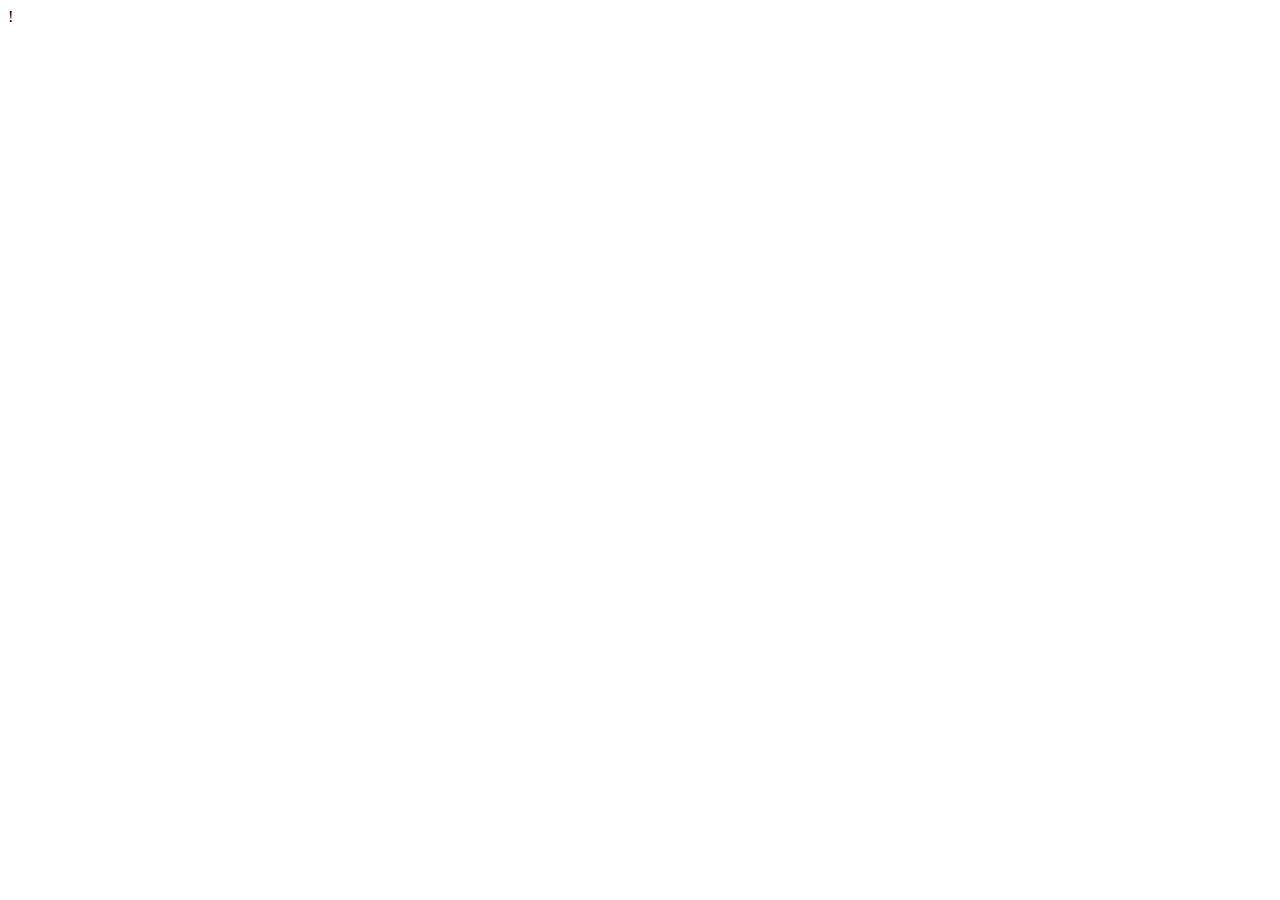
==== index.html @ 69069f78 "Create index.html" ====
!<!DOCTYPE html>
<html lang="pt-br">
<head>
    <meta charset="UTF-8">
    <meta http-equiv="X-UA-Compatible" content="IE=edge">
    <meta name="viewport" content="width=device-width, initial-scale=1.0">
    <title>tabelas1</title>
   
</head>
<body>
   
</body>
</html>
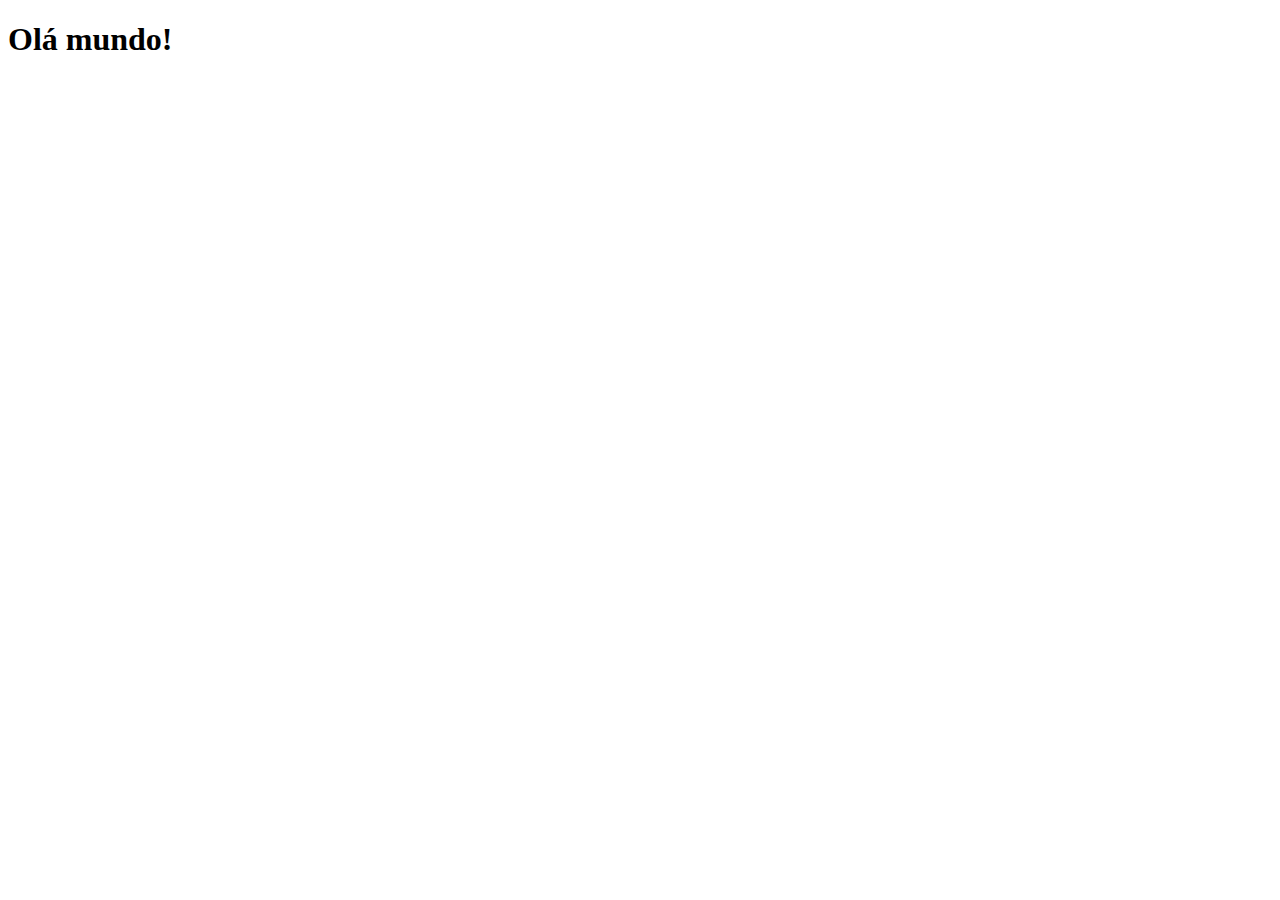
==== commit d2e1a6a6: "Update index.html" ====
--- a/index.html
+++ b/index.html
@@ -1,4 +1,4 @@
-!<!DOCTYPE html>
+<!DOCTYPE html>
 <html lang="pt-br">
 <head>
     <meta charset="UTF-8">
@@ -8,6 +8,6 @@
    
 </head>
 <body>
-   
+   <h1>Olá mundo!</h1>
 </body>
 </html>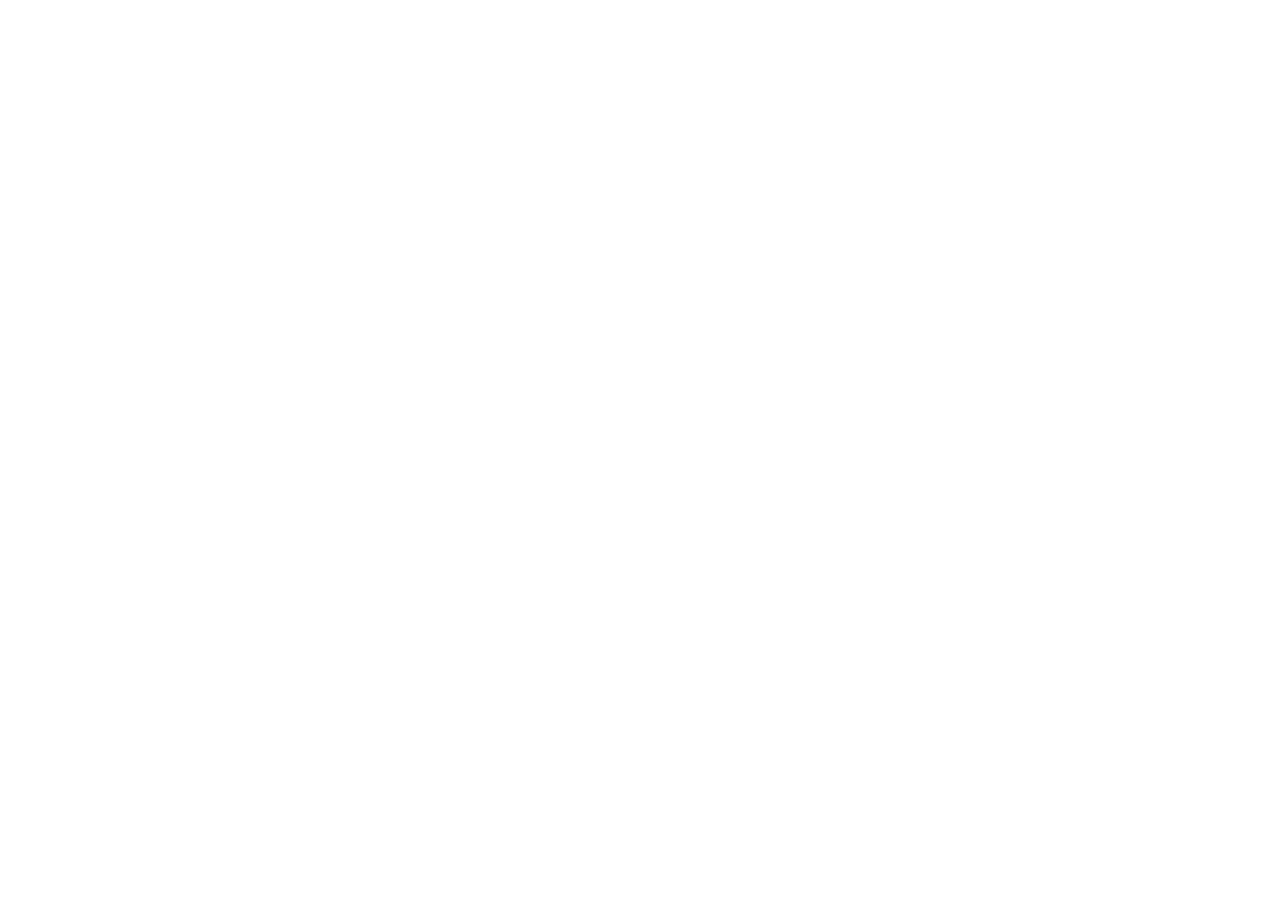
==== commit 1e4b04d1: "Update index.html" ====
--- a/index.html
+++ b/index.html
@@ -4,10 +4,18 @@
     <meta charset="UTF-8">
     <meta http-equiv="X-UA-Compatible" content="IE=edge">
     <meta name="viewport" content="width=device-width, initial-scale=1.0">
-    <title>tabelas1</title>
+    <title>projeto Redes Sociais</title>
+    
    
 </head>
 <body>
-   <h1>Olá mundo!</h1>
+     <main>
+        <section id="telefone">
+
+        </section>
+        <section id="redes-sociais">
+
+        </section>
+     </main>
 </body>
 </html>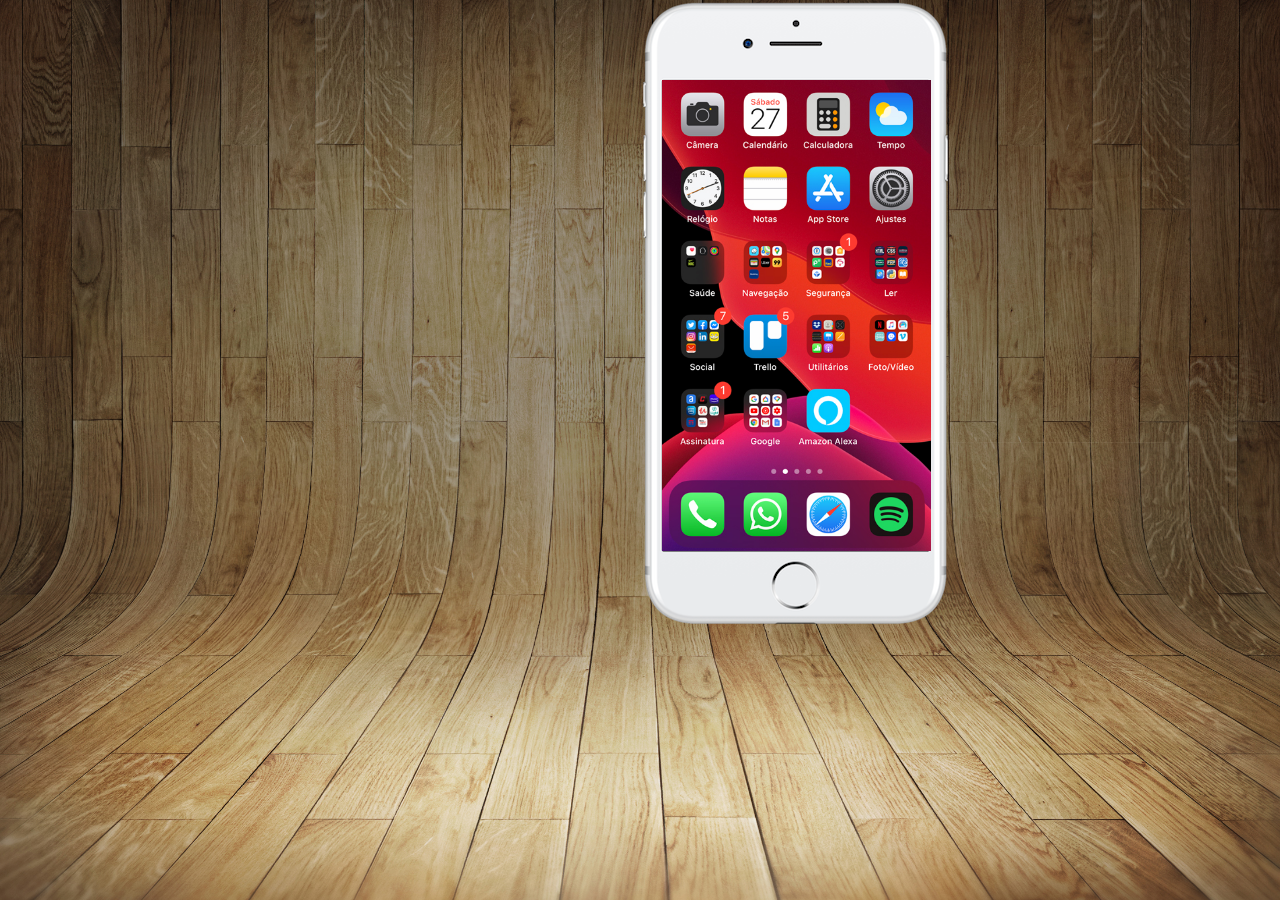
==== commit 6035ac1a: "Criei a tela home" ====
--- a/index.html
+++ b/index.html
@@ -5,14 +5,18 @@
     <meta http-equiv="X-UA-Compatible" content="IE=edge">
     <meta name="viewport" content="width=device-width, initial-scale=1.0">
     <title>projeto Redes Sociais</title>
-    
+
+    <link rel="stylesheet" href="estiloCSS/style.css">
+
    
 </head>
 <body>
      <main>
         <section id="telefone">
+            <iframe src="home.html" name="tela" id="tela" frameborder="0"></iframe>
 
         </section>
+
         <section id="redes-sociais">
 
         </section>
--- a/estiloCSS/style.css
+++ b/estiloCSS/style.css
@@ -0,0 +1,50 @@
+@charset "UTF-8";
+*{
+    margin: 0px;
+    padding: 0px;
+    font-family: Arial, Helvetica, sans-serif;
+
+}
+html, body {
+    height: 100vh;
+    width: 100vw;
+    background-color: black;
+}
+body{
+    background: url('../imagens/fundo-madeira.jpg')no-repeat top center;
+    background-size:cover;
+    background-attachment:fixed;
+
+}
+main{
+    
+    position: relative;
+    height:100wh;
+    background-color:green;   
+  }
+   /* esta configurações  position: absolute;
+    (top: 50%;
+    left: 50%;
+    transform: -50%, -50%;
+    height: 500px;) são referentes ao pisicionamento de uma caixa centralizado no meio da tela */
+section#telefone { 
+    
+    position:absolute;
+   
+    top:50%;
+    left:50%;
+    transform: translate (-50%, -50%);
+    height:627px; 
+    width:311px;   
+    background:url('../imagens/frame-iphone.png') no-repeat ;  
+}
+iframe#tela{
+    position: relative;
+    top: 80px;
+    left: 22px;
+    width: 269px;
+    height: 471px;
+
+
+
+}
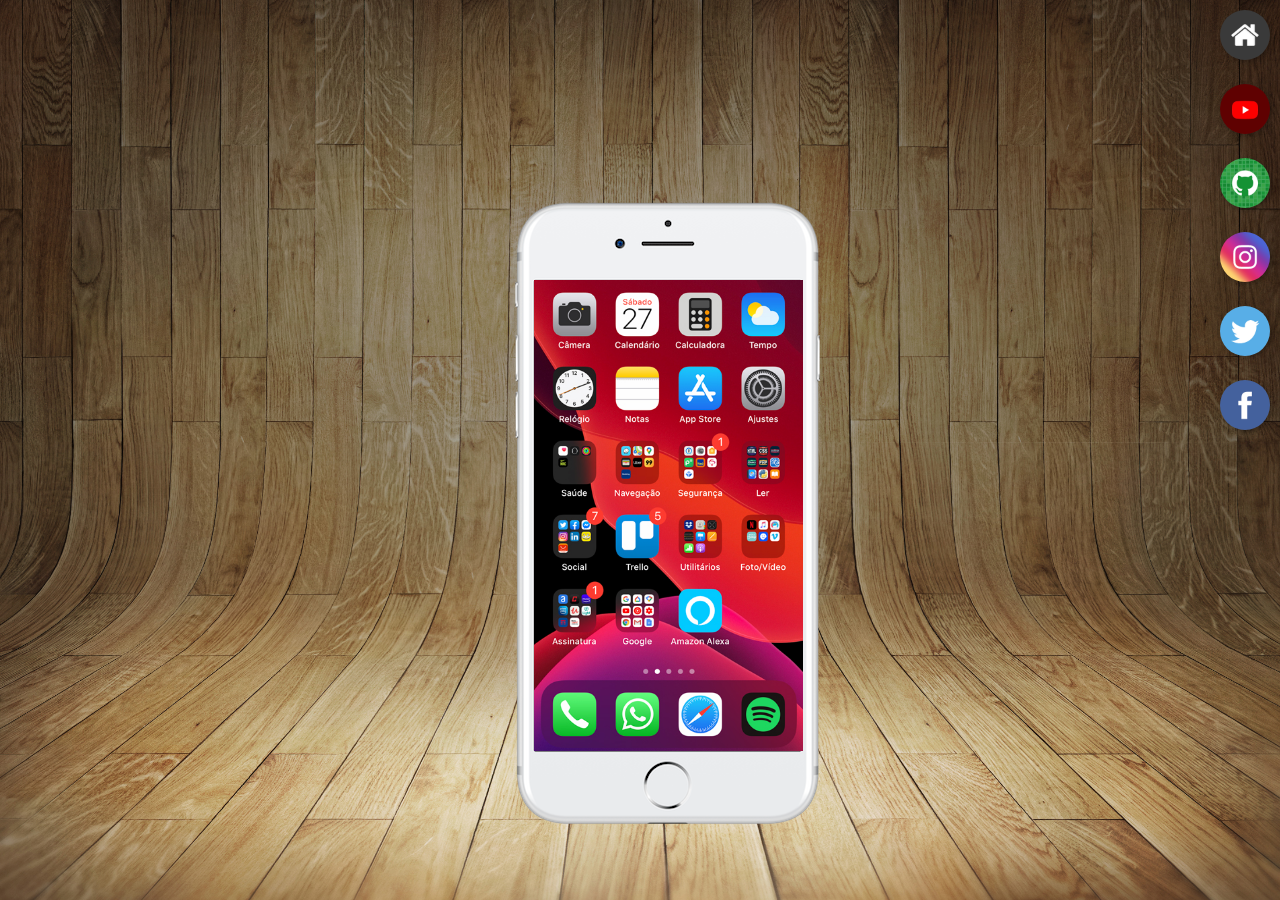
==== commit b3d4ba2a: "finalizando ícones" ====
--- a/index.html
+++ b/index.html
@@ -14,12 +14,19 @@
      <main>
         <section id="telefone">
             <iframe src="home.html" name="tela" id="tela" frameborder="0"></iframe>
-
+              
         </section>
-
+<!--Para alterar o posicionamente para vertiva é só acrescentar um "br" para quebra de linha em cada link e para mudar o lado vá para style - section#redes-sociais {
+    text-align: right;
+}-->
         <section id="redes-sociais">
-
+          <a href="#" target="tela"> <img src="imagens/logo-home.jpg" alt="Home"></a> <br>
+          <a href="#" target="tela"> <img src="imagens/logo-youtube.jpg" alt="YouTube"> </a> <br>
+          <a href="#" target="tela"> <img src="imagens/logo-github.jpg" alt="Github"></a> <br>
+          <a href="#" target="tela"> <img src="imagens/logo-instagram.jpg" alt="Intagran"></a> <br>
+          <a href="#" target="tela"> <img src="imagens/logo-twitter.jpg" alt="Tuiter"></a> <br>
+          <a href="#" target="tela"> <img src="imagens/logo-facebook.jpg" alt="FaceBook"></a> <br>
         </section>
      </main>
 </body>
-</html>+</html>     --- a/estiloCSS/style.css
+++ b/estiloCSS/style.css
@@ -11,7 +11,7 @@
     background-color: black;
 }
 body{
-    background: url('../imagens/fundo-madeira.jpg')no-repeat top center;
+    background: url('../imagens/fundo-madeira.jpg') no-repeat top center;
     background-size:cover;
     background-attachment:fixed;
 
@@ -20,19 +20,17 @@
     
     position: relative;
     height:100wh;
-    background-color:green;   
+     
   }
    /* esta configurações  position: absolute;
     (top: 50%;
     left: 50%;
     transform: -50%, -50%;
     height: 500px;) são referentes ao pisicionamento de uma caixa centralizado no meio da tela */
-section#telefone { 
-    
+section#telefone {   
     position:absolute;
-   
-    top:50%;
-    left:50%;
+    top: 200px;
+    left: 40%;
     transform: translate (-50%, -50%);
     height:627px; 
     width:311px;   
@@ -44,7 +42,21 @@
     left: 22px;
     width: 269px;
     height: 471px;
-
-
+}
+section#redes-sociais {
+    text-align: right;
+}
+section#redes-sociais img:hover {
+  border: 2px solid rgba(255, 255, 255, 0.418);
+  transform: translate( -3px -3px);
+  box-shadow: 5px 5px 10px black;
+  transition: transition .3s, border 1s;
+}
+section#redes-sociais img {
+    width: 50px;
+    margin: 10px;
+    border-radius: 50%;
+    box-shadow: 2px 2px 5px rgba(0, 0, 0, 0.273);
+    box-sizing: border-box;
 
 }
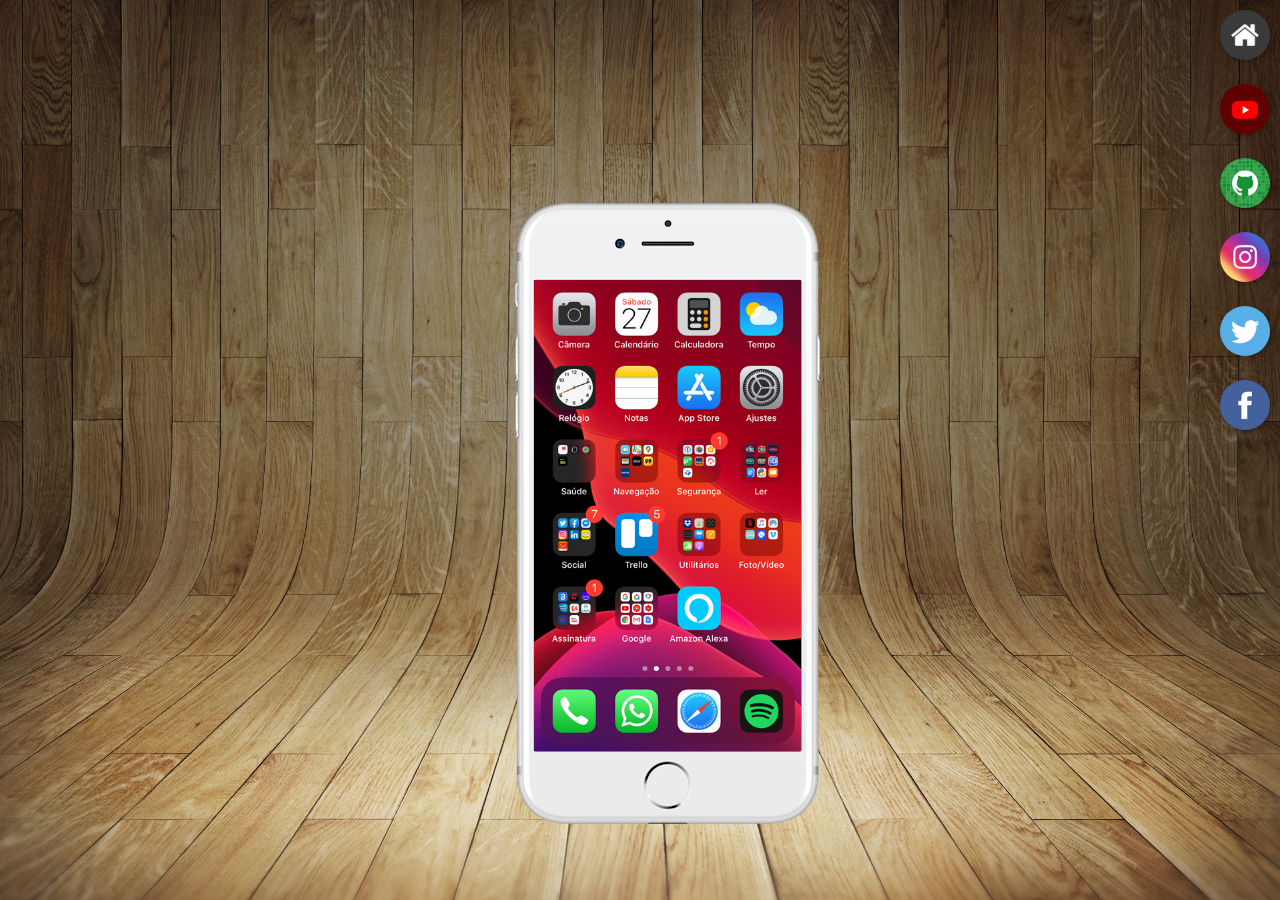
==== commit 25193550: "Comandos nos botões links" ====
--- a/index.html
+++ b/index.html
@@ -6,7 +6,7 @@
     <meta name="viewport" content="width=device-width, initial-scale=1.0">
     <title>projeto Redes Sociais</title>
 
-    <link rel="stylesheet" href="estiloCSS/style.css">
+    <link rel="stylesheet" href="estilos/style.css">
 
    
 </head>
@@ -20,12 +20,18 @@
     text-align: right;
 }-->
         <section id="redes-sociais">
-          <a href="#" target="tela"> <img src="imagens/logo-home.jpg" alt="Home"></a> <br>
-          <a href="#" target="tela"> <img src="imagens/logo-youtube.jpg" alt="YouTube"> </a> <br>
-          <a href="#" target="tela"> <img src="imagens/logo-github.jpg" alt="Github"></a> <br>
+          <a href="home.html" target="tela"> <img src="imagens/logo-home.jpg" alt="Home"></a> <br>
+
+          <a href="youtube.html" target="tela"> <img src="imagens/logo-youtube.jpg" alt="YouTube"> </a> <br>
+
+          <a href="github.html" target="tela"> <img src="imagens/logo-github.jpg" alt="Github"></a> <br>
+
           <a href="#" target="tela"> <img src="imagens/logo-instagram.jpg" alt="Intagran"></a> <br>
+
           <a href="#" target="tela"> <img src="imagens/logo-twitter.jpg" alt="Tuiter"></a> <br>
-          <a href="#" target="tela"> <img src="imagens/logo-facebook.jpg" alt="FaceBook"></a> <br>
+
+          <a href="#" target="tela"> <img src="imagens/logo-facebook.jpg" alt="FaceBook"></a>
+
         </section>
      </main>
 </body>
--- a/estilos/style.css
+++ b/estilos/style.css
@@ -0,0 +1,62 @@
+@charset "UTF-8";
+*{
+    margin: 0px;
+    padding: 0px;
+    font-family: Arial, Helvetica, sans-serif;
+
+}
+html, body {
+    height: 100vh;
+    width: 100vw;
+    background-color: black;
+}
+body{
+    background: url('../imagens/fundo-madeira.jpg') no-repeat top center;
+    background-size:cover;
+    background-attachment:fixed;
+
+}
+main{
+    
+    position: relative;
+    height:100wh;
+     
+  }
+   /* esta configurações  position: absolute;
+    (top: 50%;
+    left: 50%;
+    transform: -50%, -50%;
+    height: 500px;) são referentes ao pisicionamento de uma caixa centralizado no meio da tela */
+section#telefone {   
+    position:absolute;
+    top: 200px;
+    left: 40%;
+    transform: translate (-50%, -50%);
+    height:627px; 
+    width:311px;   
+    background:url('../imagens/frame-iphone.png') no-repeat ;  
+}
+iframe#tela{
+    position: relative;
+    top: 80px;
+    left: 22px;
+    width: 267px;
+    height: 471px;
+}
+section#redes-sociais {
+    text-align: right;
+}
+section#redes-sociais img:hover {
+  border: 2px solid rgba(255, 255, 255, 0.418);
+  transform: translate( -3px -3px);
+  box-shadow: 5px 5px 10px black;
+  transition: transition .3s, border 1s;
+}
+section#redes-sociais img {
+    width: 50px;
+    margin: 10px;
+    border-radius: 50%;
+    box-shadow: 2px 2px 5px rgba(0, 0, 0, 0.273);
+    box-sizing: border-box;
+
+}
